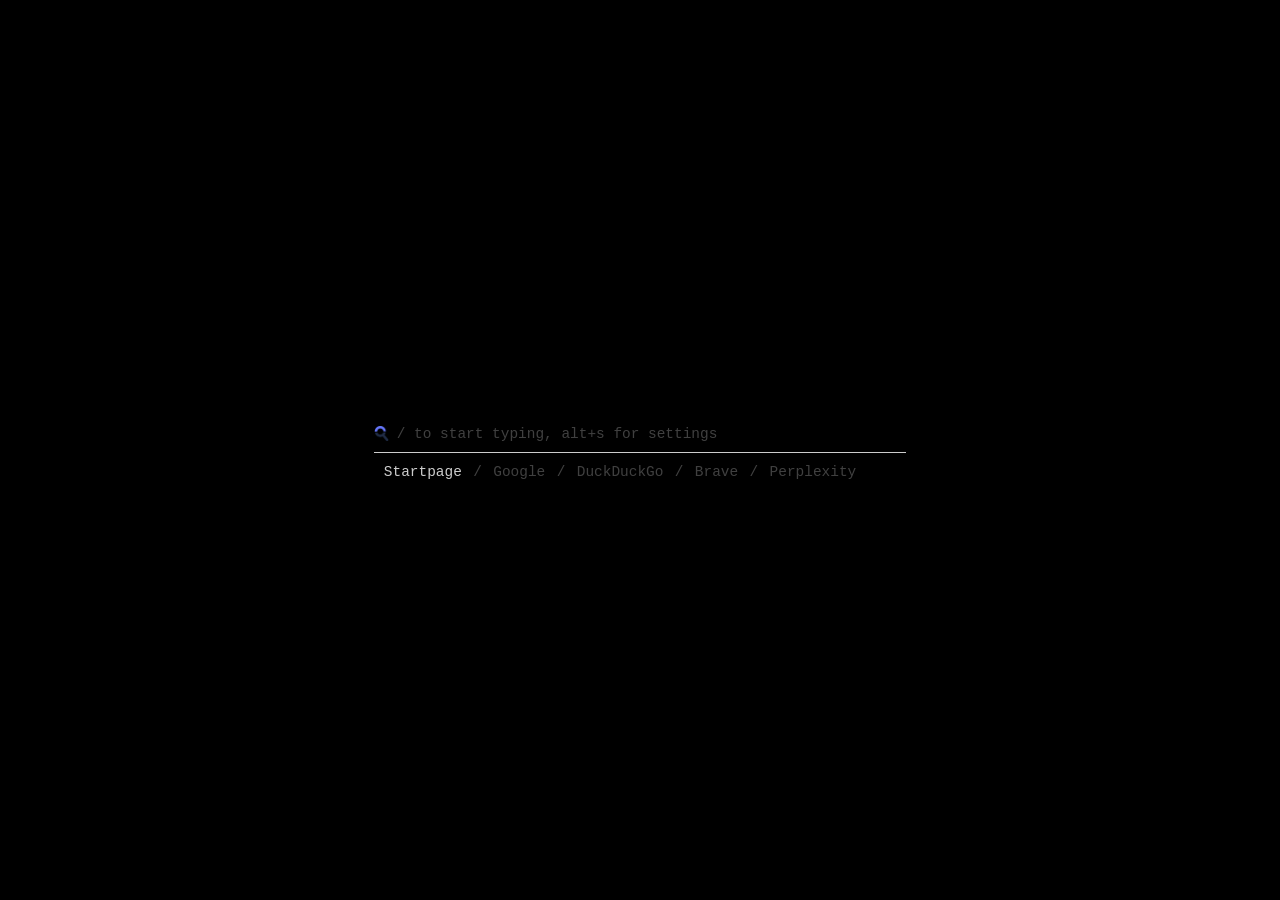
==== new_tab.html @ df636389 "Refactor to ponytail style: one module, flat tree, dead code removed Tree: assets/data/*.json -> roo" ====
<!doctype html>
<html lang="en">
  <head>
    <meta charset="UTF-8" />
    <meta name="viewport" content="width=device-width, initial-scale=1.0" />
    <title>Min Tab</title>
    <link rel="stylesheet" href="new_tab.css" />
  </head>

  <body>
    <section id="search-container">
      <!-- Search Input -->
      <div id="search-input-wrapper">
        <i id="searchIcon"></i>
        <input type="text" id="search-input" />
        <button
          id="search-btn"
          class="icon-btn"
          data-icon="search"
          aria-label="Search"
        ></button>
      </div>

      <!-- Search Engines -->
      <ul id="search-engines-list" tabindex="-1"></ul>

      <!-- suggestions -->
      <ul id="suggestions-list"></ul>
      <!-- Top websites -->
      <div id="top-website-list-container">
        <ul id="top-website-list" tabindex="-1"></ul>
        <button id="manage-top-websites-btn">
          <span>Manage</span>
          <span class="icon-btn" data-icon="pen"></span>
        </button>
      </div>
      <div id="add-top-site-input-container">
        <input
          type="url"
          id="add-top-site-input"
          placeholder="Add new favourite website link"
          data-action="addNewUrl"
        />
        <button
          data-icon="plus"
          id="new-top-site-btn"
          class="icon-btn"
        ></button>
      </div>
    </section>

    <!-- Settings -->
    <section id="settings-container">
      <!-- settings panel trigger -->
      <div id="settings-trigger">
        <button
          id="settings-btn"
          class="icon-btn"
          data-icon="settings"
          aria-label="settings"
          title="open settings"
        ></button>
      </div>

      <!-- settings list -->
      <div id="settings-panel" class="hidden">
        <h2>Settings</h2>
        <div id="settingsSeparator" class="title"></div>
        <ul id="settings-options"></ul>
        <div id="settingsSeparator"></div>
        <ul id="settings-search-engines"></ul>
      </div>
      <div id="toast" class="hidden"></div>
    </section>

    <script type="module" src="new_tab.js"></script>
  </body>
</html>
---- new_tab.css ----
:root {
  /* Colors */
  --background: hsl(0, 0%, 0%);
  --foreground: hsl(0, 0%, 80%);
  --foreground50: hsl(0, 0%, 25%);
  --foreground75: hsl(0, 0%, 5%);

  /* Typography */
  --font-family-base: "Courier New", Courier, monospace;
  --font-size-base: 0.95rem;
  --font-size-md: 1.15rem;
  --font-size-large: 1.5rem;

  /* Layout dimensions */
  --width-search: 35rem;

  /* Spacing system */
  --space-4xs: 0.15rem;
  --space-xxxs: 0.25rem;
  --space-xxs: 0.5rem;
  --space-xs: 1rem;
  --space-sm: 1.5rem;
  --space-md: 2rem;
  --space-lg: 2.5rem;
  --space-xl: 3rem;
  --space-2xl: 9rem;

  --space-gap: 0.5rem;
  --space-gap-md: 1rem;

  /* Transitions */
  --transition: 0.3s ease-in-out;
  --transition-fast: 0.15s ease-in-out;
}

* {
  box-sizing: border-box;
  color: var(--foreground);
  font-family: var(--font-family-base);
  font-size: var(--font-size-base);
  margin: 0;
  padding: 0;
}

html,
body {
  height: 100%;
  width: 100%;
  background-color: var(--background);
  display: flex;
  justify-content: center;
  align-items: center;
}

/* --------------------------------------- General elements */
.prevent-ui-interactivity {
  pointer-events: none;
}
.hidden {
  display: none !important;
}
button {
  background: transparent;
  border: none;
  cursor: pointer;
}

button:focus-visible {
  outline: 1px solid;
}

.icon-btn {
  border-radius: 100%;
  width: var(--space-md);
  height: var(--space-md);
  max-width: var(--space-md);
  max-height: var(--space-md);
  opacity: 0.5;
  aspect-ratio: 1;
}

.icon-btn:has(svg) {
  display: flex;
  justify-content: center;
  align-items: center;
}

.icon-btn:hover,
.icon-btn:focus {
  opacity: 1;
}

.icon-btn svg {
  width: var(--space-sm);
  height: var(--space-sm);
  fill: transparent;
  stroke: var(--foreground);
}

/* --------------------------------------- Search elements */
#search-container #search-input-wrapper,
#add-top-site-input-container {
  display: flex;
  position: relative;
  justify-content: end;
  align-items: center;
  padding-bottom: var(--space-xxxs);
  border-bottom: 1px solid var(--foreground50);
}

#search-input-wrapper.minimal {
  border-bottom: none !important;
}

#search-container {
  max-width: var(--width-search);
  width: 90%;
  position: relative;
}
#search-container > div:not(#top-website-list-container)::after,
#search-input-wrapper.minimal::before {
  content: "";
  position: absolute;
  height: 1px;
  background: var(--foreground);
  width: 0;
  transition: width var(--transition);
  bottom: 0px;
  left: 0;
}

#search-input-wrapper.minimal::before {
  width: 1px;
  height: calc(100% - var(--space-xxxs));
  background: var(--foreground50);
  transform: translateX(-1rem) scaleY(1);
  transition: transform 0.2s;
  top: 0;
  transform-origin: bottom;
}
#search-input-wrapper.minimal:focus-within::before {
  transform: translateX(-1rem) scaleY(0);
}

#search-input-wrapper.minimal::after {
  transition-delay: 0.2s !important;
}

#search-container > div:not(#top-website-list-container):focus-within::after {
  width: 100%;
}

#search-container > div:not(#top-website-list-container):focus-within {
  border-bottom: 1px solid transparent;
}

#search-btn {
  position: absolute;
  right: var(--space-xxxs);
  top: 45%;
  transform: translateY(-50%);
  pointer-events: none;
  opacity: 0;
}

#search-container > div:focus-within #search-btn {
  opacity: 0.5;
  pointer-events: unset;
}

#search-container > div:focus-within #search-btn:hover,
#search-container > div:focus-within #search-btn:focus {
  opacity: 1;
}

#search-container > div input {
  background: transparent;
  outline: none;
  border: none;
  padding: var(--space-xxs);
  padding-right: var(--space-xl);
  width: 100%;
}

#search-container > div input::placeholder {
  color: var(--foreground50);
}

#searchIcon {
  display: flex;
  align-items: center;
}
#searchIcon img {
  width: var(--space-xs);
  height: auto;
}

/* --------------------------------------- search engines elements */
#search-engines-list,
#top-website-list {
  display: flex;
  justify-content: start;
  align-items: center;
  list-style: none;
  gap: var(--space-xxxs);
  padding: var(--space-xxs);
  max-width: var(--width-search);
  overflow-x: auto;
  scrollbar-width: none;
  padding-left: var(--space-4xs);
  margin-bottom: calc(-1 * var(--space-xxs));
  flex: 1;
  min-width: 0;
}
#top-website-list {
  gap: 0;
}

#top-website-list li {
  flex-shrink: 0;
}

#search-engines-list::-webkit-scrollbar,
#top-website-list::-webkit-scrollbar {
  display: none;
}

#search-engines-list li button,
#top-website-list-container button,
#top-website-list a {
  text-decoration: none;
  padding-inline: var(--space-xxs);
  padding-block: var(--space-4xs);
  border-radius: 50px;
  font-size: var(--font-size-base);
  color: var(--foreground50);
}

#search-engines-list li button.active {
  color: var(--foreground);
}

#search-engines-list li {
  color: var(--foreground50);
}

#search-engines-list li button:focus,
#top-website-list-container button:focus span,
#top-website-list a:focus {
  color: var(--foreground);
}

#search-engines-list li.inactive {
  pointer-events: none;
}

/* --------------------------------------- Settings elements */
#settings-btn {
  transition: all var(--transition);
}

#settings-trigger {
  position: fixed;
  padding-bottom: var(--space-md);
  padding-right: var(--space-md);
  width: var(--space-2xl);
  height: var(--space-2xl);
  bottom: 0;
  right: 0;
  display: flex;
  align-items: end;
  justify-content: end;
}

#search-btn.disabled {
  display: none !important;
}

#settings-btn svg * {
  stroke: var(--foreground);
  fill: transparent;
}

#settings-btn svg {
  width: calc(var(--space-sm) - 0.16rem);
  height: calc(var(--space-sm) - 0.16rem);
}

#settings-panel {
  border-radius: var(--space-xxs);
  border: solid 1px var(--foreground50);
  position: fixed;
  bottom: var(--space-sm);
  right: var(--space-sm);
  background: var(--background);
  padding: var(--space-xs);
  z-index: 9;
}

#settings-panel h2 {
  font-size: var(--font-size-md);
  font-weight: 900;
}

#settings-btn.hidden,
#settings-btn.disabled {
  pointer-events: none;
  transform: translateY(100%);
  opacity: 0;
}

#settings-trigger:hover #settings-btn {
  transform: translateY(0);
  opacity: 1 !important;
  pointer-events: all !important;
  display: flex !important;
}

#settings-panel li {
  list-style: none;
}

#settings-panel input {
  display: none;
}

#settings-panel label {
  display: flex;
  align-items: center;
  justify-content: start;
  cursor: pointer;
  user-select: none;
  padding-block: var(--space-xxxs);
  gap: var(--space-xxxs);
}

#settings-panel label span {
  font-size: var(--font-size-base);
  width: 100%;
}

#settings-panel .check {
  display: flex;
  align-items: center;
  justify-content: center;
}

#settings-panel .check svg {
  stroke: var(--foreground);
  stroke-width: 1.5;
}

#settings-panel .check svg polyline,
#settings-panel .check svg path {
  fill: var(--background);
}

#settings-panel .check svg path {
  stroke-dasharray: 60;
  transition: stroke-dashoffset 0.3s linear;
  transition-delay: 0.2s;
}

#settings-panel .check svg polyline {
  stroke-dasharray: 22;
  stroke-dashoffset: 66;
  transition: stroke-dashoffset 0.2s linear;
}

#settings-panel input:checked + label .check svg path {
  stroke-dashoffset: 60;
  transition-delay: 0s;
}

#settings-panel input:checked + label .check svg polyline {
  stroke-dashoffset: 42;
  transition-delay: 0.2s;
}

#settingsSeparator {
  width: var(--space-lg);
  background: var(--foreground50);
  height: 1px;
  border-radius: 50px;
  display: inline-block;
  margin-block: var(--space-xxs);
}

#settingsSeparator.title {
  margin-bottom: var(--space-xs);
  margin-top: var(--space-xxs);
}

/* --------------------------------------- suggestions elements */
#suggestions-list {
  width: 100%;
  margin: 0;
  padding: 0;
  background-color: var(--background);
  list-style: none;
  height: max-content;
  display: inline-block;
  position: absolute;
  top: 0;
  left: 0;
  transform: translateY(var(--space-lg));
  z-index: 9;
}

#suggestions-list:has(".search-result-item") {
  padding-top: var(--space-lg);
}

#suggestions-list li {
  text-align: start;
}

#suggestions-list a {
  padding: var(--space-gap-md);
  text-decoration: none;
  width: 100%;
  display: flex;
  overflow: hidden;
  gap: var(--space-gap);
  justify-content: start;
  align-items: center;
  padding-left: var(--space-gap);
  transition: all var(--transition-fast);
  font-size: var(--font-size-base);
}

#suggestions-list a span {
  color: var(--foreground50);
}

#suggestions-list a span:last-of-type {
  opacity: 0;
  transform: translateX(-200%);
  transition: all var(--transition-fast);
  font-size: var(--font-size-large);
  margin-left: auto;
  line-height: 0.5;
  margin-top: -3px;
}

#suggestions-list a:hover,
#suggestions-list a:focus {
  outline: 0;
  background: var(--foreground75);
}

#suggestions-list a:hover span,
#suggestions-list a:focus span {
  color: var(--foreground);
}

#suggestions-list a:hover span:last-of-type,
#suggestions-list a:focus span:last-of-type {
  opacity: 1;
  transform: translateX(0);
}

#suggestions-list a svg {
  display: none;
  margin-left: auto;
  animation: spin 1s infinite linear;
  width: var(--space-xs);
  height: var(--space-xs);
}

@keyframes spin {
  from {
    transform: rotate(0deg);
  }

  to {
    transform: rotate(360deg);
  }
}

#suggestions-list a.loading svg {
  display: block;
}

#suggestions-list a.loading span:last-of-type {
  display: none;
}

/* Top sites*/
#top-website-list-container {
  display: flex;
  justify-content: space-between;
  gap: var(--space-xs);
  position: relative;
  margin-top: var(--space-xxs);
  background: var(--background);
  z-index: 1;
}
#top-website-list-container::before {
  content: "";
  position: absolute;
  inset: 0;
  width: var(--space-xs);
  height: 1px;
  background: var(--foreground50);
}
#top-website-list-container #manage-top-websites-btn {
  display: flex;
  gap: var(--space-4xs);
  align-items: center;
  color: var(--foreground);
  opacity: 0;
  margin-top: var(--space-xxs);
}
#top-website-list-container #manage-top-websites-btn:focus,
#top-website-list-container:hover #manage-top-websites-btn {
  opacity: 1;
}
#top-website-list-container #manage-top-websites-btn .icon-btn {
  width: var(--space-xs);
  height: var(--space-xs);
}
#top-website-list-container #manage-top-websites-btn span,
#top-website-list span {
  color: var(--foreground50);
}
#top-website-list-container #manage-top-websites-btn:hover span,
#top-website-list-container #manage-top-websites-btn:focus span {
  color: var(--foreground);
}
#top-website-list-container #manage-top-websites-btn:focus .icon-btn,
#top-website-list-container #manage-top-websites-btn:hover .icon-btn {
  opacity: 1;
}
#top-website-list a:focus {
  outline: 1px white solid;
}
#top-website-list a:hover span,
#top-website-list a:focus span {
  color: var(--foreground);
}
#top-website-list li.link {
  display: flex;
  gap: var(--space-xxs);
  align-items: center;
  overflow: hidden;
  transition: width 0.3s;
  padding: var(--space-xxxs);
}
#top-website-list li.link span {
  white-space: nowrap;
}
#top-website-list .actions-btns {
  margin: 0;
  display: flex;
  align-items: center;
  gap: var(--space-xxxs);
  transition: margin 0.3s;
  margin-right: -2.75rem;
}
#top-website-list .actions-btns button,
#top-website-list .actions-btns button svg {
  padding: 0;
  margin: 0;
  width: var(--space-xs);
  height: var(--space-xs);
}
#top-website-list-container.edit-mode #top-website-list .actions-btns {
  margin-right: 0;
}
#top-website-list-container + #add-top-site-input-container {
  pointer-events: none;
}
#top-website-list-container.edit-mode + #add-top-site-input-container {
  transform: translateY(110%);
  pointer-events: unset;
}

#add-top-site-input-container {
  position: absolute;
  left: 0;
  bottom: 0;
  width: 100%;
  transition: transform 0.3s;
}
#top-website-list-container.no-separator::before {
  display: none;
}

/*  ----------------------------------- toast  */
#toast {
  left: 50%;
  transform: translateX(-50%);
  border-radius: var(--space-xxs);
  border: solid 1px var(--foreground50);
  position: fixed;
  bottom: var(--space-sm);
  background: var(--background);
  padding: var(--space-xs);
  z-index: 9;
  max-width: var(--width-search);
}
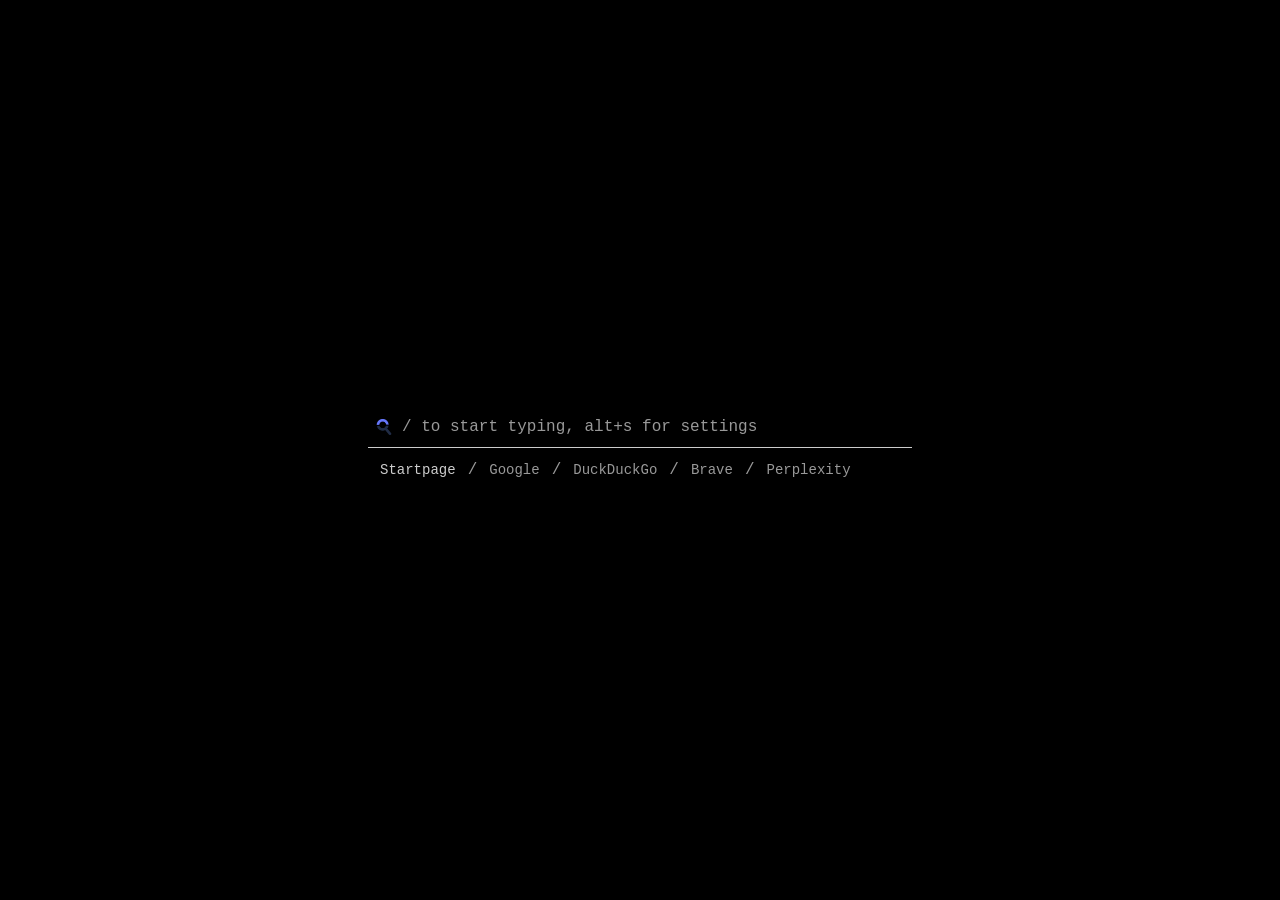
==== commit 8924e0f9: "Refine new tab UI: token scale, one hairline system, real keyboard access Layout is unchanged (searc" ====
--- a/new_tab.html
+++ b/new_tab.html
@@ -65,12 +65,12 @@
       <!-- settings list -->
       <div id="settings-panel" class="hidden">
         <h2>Settings</h2>
-        <div id="settingsSeparator" class="title"></div>
+        <div class="separator"></div>
         <ul id="settings-options"></ul>
-        <div id="settingsSeparator"></div>
+        <div class="separator"></div>
         <ul id="settings-search-engines"></ul>
       </div>
-      <div id="toast" class="hidden"></div>
+      <div id="toast" class="hidden" role="status" aria-live="polite"></div>
     </section>
 
     <script type="module" src="new_tab.js"></script>
--- a/new_tab.css
+++ b/new_tab.css
@@ -1,223 +1,258 @@
+/* ------------------------------------------------------------------ tokens */
 :root {
-  /* Colors */
+  /* The four palette variables are also written at runtime by theme.js
+     (dark default here, light / browser theme override them). */
   --background: hsl(0, 0%, 0%);
   --foreground: hsl(0, 0%, 80%);
-  --foreground50: hsl(0, 0%, 25%);
-  --foreground75: hsl(0, 0%, 5%);
-
-  /* Typography */
-  --font-family-base: "Courier New", Courier, monospace;
-  --font-size-base: 0.95rem;
-  --font-size-md: 1.15rem;
-  --font-size-large: 1.5rem;
-
-  /* Layout dimensions */
-  --width-search: 35rem;
-
-  /* Spacing system */
-  --space-4xs: 0.15rem;
-  --space-xxxs: 0.25rem;
-  --space-xxs: 0.5rem;
-  --space-xs: 1rem;
-  --space-sm: 1.5rem;
-  --space-md: 2rem;
-  --space-lg: 2.5rem;
-  --space-xl: 3rem;
-  --space-2xl: 9rem;
-
-  --space-gap: 0.5rem;
-  --space-gap-md: 1rem;
-
-  /* Transitions */
-  --transition: 0.3s ease-in-out;
-  --transition-fast: 0.15s ease-in-out;
-}
-
-* {
+  --foreground50: hsl(0, 0%, 60%); /* muted text and hairlines */
+  --foreground75: hsl(0, 0%, 12%); /* hover surface */
+
+  /* type */
+  --font-mono: ui-monospace, SFMono-Regular, "SF Mono", Menlo, Consolas,
+    "Liberation Mono", monospace;
+  --text-xs: 0.75rem;
+  --text-sm: 0.875rem;
+  --text-md: 1rem;
+  --text-lg: 1.15rem;
+  --leading: 1.5;
+
+  /* space */
+  --sp-1: 0.25rem;
+  --sp-2: 0.5rem;
+  --sp-3: 0.75rem;
+  --sp-4: 1rem;
+  --sp-5: 1.5rem;
+  --sp-6: 2rem;
+
+  /* geometry */
+  --width: 34rem;
+  --radius: 4px;
+  --icon: 1.5rem;
+  --row: 2.5rem;
+
+  /* motion */
+  --ease: cubic-bezier(0.2, 0.7, 0.3, 1);
+  --fast: 120ms;
+  --base: 240ms;
+}
+
+/* -------------------------------------------------------------------- base */
+*,
+*::before,
+*::after {
   box-sizing: border-box;
-  color: var(--foreground);
-  font-family: var(--font-family-base);
-  font-size: var(--font-size-base);
-  margin: 0;
-  padding: 0;
 }
 
 html,
 body {
   height: 100%;
   width: 100%;
-  background-color: var(--background);
-  display: flex;
+  margin: 0;
+}
+
+body {
+  display: flex;
+  align-items: center;
   justify-content: center;
-  align-items: center;
-}
-
-/* --------------------------------------- General elements */
+  background: var(--background);
+  color: var(--foreground);
+  font-family: var(--font-mono);
+  font-size: var(--text-md);
+  line-height: var(--leading);
+  -webkit-font-smoothing: antialiased;
+}
+
+button,
+input {
+  font: inherit;
+  color: inherit;
+  background: none;
+  border: 0;
+  margin: 0;
+}
+
+button {
+  cursor: pointer;
+}
+
+:focus-visible {
+  outline: 1px solid var(--foreground);
+  outline-offset: 2px;
+  border-radius: var(--radius);
+}
+
+/* State hooks used by new_tab.js */
+.hidden {
+  display: none !important;
+}
 .prevent-ui-interactivity {
   pointer-events: none;
 }
-.hidden {
-  display: none !important;
-}
-button {
-  background: transparent;
-  border: none;
-  cursor: pointer;
-}
-
-button:focus-visible {
-  outline: 1px solid;
-}
-
+
+/* ---------------------------------------------------------- icon buttons */
 .icon-btn {
-  border-radius: 100%;
-  width: var(--space-md);
-  height: var(--space-md);
-  max-width: var(--space-md);
-  max-height: var(--space-md);
+  display: flex;
+  align-items: center;
+  justify-content: center;
+  width: var(--icon);
+  height: var(--icon);
+  aspect-ratio: 1;
+  flex: none;
   opacity: 0.5;
-  aspect-ratio: 1;
-}
-
-.icon-btn:has(svg) {
-  display: flex;
-  justify-content: center;
-  align-items: center;
+  transition: opacity var(--fast) var(--ease);
 }
 
 .icon-btn:hover,
-.icon-btn:focus {
+.icon-btn:focus-visible,
+.icon-btn:focus-within {
   opacity: 1;
 }
 
 .icon-btn svg {
-  width: var(--space-sm);
-  height: var(--space-sm);
-  fill: transparent;
-  stroke: var(--foreground);
-}
-
-/* --------------------------------------- Search elements */
-#search-container #search-input-wrapper,
+  width: 1rem;
+  height: 1rem;
+  fill: none;
+  stroke: currentColor;
+  stroke-width: 1.5;
+}
+
+/* ------------------------------------------------------------- the column */
+#search-container {
+  position: relative;
+  width: min(92vw, var(--width));
+}
+
+/* Input rows: search and "add favourite". Shared hairline + focus accent. */
+#search-input-wrapper,
 #add-top-site-input-container {
-  display: flex;
   position: relative;
-  justify-content: end;
-  align-items: center;
-  padding-bottom: var(--space-xxxs);
+  display: flex;
+  align-items: center;
+  gap: var(--sp-2);
+  height: var(--row);
+  padding-inline: var(--sp-2);
   border-bottom: 1px solid var(--foreground50);
-}
-
+  transition: border-color var(--base) var(--ease);
+}
+
+/* the 1px accent that grows left to right while the row holds focus */
+#search-input-wrapper::after,
+#add-top-site-input-container::after {
+  content: "";
+  position: absolute;
+  inset-inline: 0;
+  bottom: -1px;
+  height: 1px;
+  background: var(--foreground);
+  transform: scaleX(0);
+  transform-origin: left;
+  transition: transform var(--base) var(--ease);
+}
+
+#search-input-wrapper:focus-within,
+#add-top-site-input-container:focus-within {
+  border-bottom-color: transparent;
+}
+
+#search-input-wrapper:focus-within::after,
+#add-top-site-input-container:focus-within::after {
+  transform: scaleX(1);
+}
+
+#search-input-wrapper input,
+#add-top-site-input-container input {
+  width: 100%;
+  min-width: 0;
+  height: 100%;
+  padding-block: 0;
+  outline: none;
+  color: var(--foreground);
+  caret-color: var(--foreground);
+}
+
+#search-input-wrapper input {
+  padding-inline-end: var(--sp-6);
+}
+
+#search-input-wrapper input::placeholder,
+#add-top-site-input-container input::placeholder {
+  color: var(--foreground50);
+}
+
+#searchIcon {
+  display: flex;
+  align-items: center;
+  flex: none;
+}
+
+#searchIcon img {
+  width: 1rem;
+  height: 1rem;
+  object-fit: contain;
+}
+
+/* "hide search input" setting: hairline off, a caret tick marks the row */
 #search-input-wrapper.minimal {
-  border-bottom: none !important;
-}
-
-#search-container {
-  max-width: var(--width-search);
-  width: 90%;
-  position: relative;
-}
-#search-container > div:not(#top-website-list-container)::after,
+  border-bottom-color: transparent;
+}
+
+#search-input-wrapper.minimal input {
+  padding-inline-start: var(--sp-3);
+}
+
 #search-input-wrapper.minimal::before {
   content: "";
   position: absolute;
-  height: 1px;
+  left: var(--sp-2);
+  bottom: 0;
+  width: 1px;
+  height: 1rem;
   background: var(--foreground);
-  width: 0;
-  transition: width var(--transition);
-  bottom: 0px;
-  left: 0;
-}
-
-#search-input-wrapper.minimal::before {
-  width: 1px;
-  height: calc(100% - var(--space-xxxs));
-  background: var(--foreground50);
-  transform: translateX(-1rem) scaleY(1);
-  transition: transform 0.2s;
-  top: 0;
   transform-origin: bottom;
-}
+  transition: transform var(--base) var(--ease);
+}
+
 #search-input-wrapper.minimal:focus-within::before {
-  transform: translateX(-1rem) scaleY(0);
-}
-
-#search-input-wrapper.minimal::after {
-  transition-delay: 0.2s !important;
-}
-
-#search-container > div:not(#top-website-list-container):focus-within::after {
-  width: 100%;
-}
-
-#search-container > div:not(#top-website-list-container):focus-within {
-  border-bottom: 1px solid transparent;
+  transform: scaleY(0);
 }
 
 #search-btn {
   position: absolute;
-  right: var(--space-xxxs);
-  top: 45%;
+  right: var(--sp-1);
+  top: 50%;
   transform: translateY(-50%);
+  opacity: 0;
   pointer-events: none;
-  opacity: 0;
-}
-
-#search-container > div:focus-within #search-btn {
+  transition: opacity var(--fast) var(--ease);
+}
+
+#search-input-wrapper:focus-within #search-btn {
   opacity: 0.5;
-  pointer-events: unset;
-}
-
-#search-container > div:focus-within #search-btn:hover,
-#search-container > div:focus-within #search-btn:focus {
+  pointer-events: auto;
+}
+
+#search-input-wrapper:focus-within #search-btn:hover,
+#search-input-wrapper:focus-within #search-btn:focus-visible {
   opacity: 1;
 }
 
-#search-container > div input {
-  background: transparent;
-  outline: none;
-  border: none;
-  padding: var(--space-xxs);
-  padding-right: var(--space-xl);
-  width: 100%;
-}
-
-#search-container > div input::placeholder {
-  color: var(--foreground50);
-}
-
-#searchIcon {
-  display: flex;
-  align-items: center;
-}
-#searchIcon img {
-  width: var(--space-xs);
-  height: auto;
-}
-
-/* --------------------------------------- search engines elements */
+#search-btn.disabled {
+  display: none !important;
+}
+
+/* ------------------------------------------------- engine list + favourites */
 #search-engines-list,
 #top-website-list {
   display: flex;
-  justify-content: start;
-  align-items: center;
+  align-items: center;
+  gap: var(--sp-1);
+  flex: 1;
+  min-width: 0;
+  margin: 0;
+  padding: var(--sp-2) var(--sp-1);
   list-style: none;
-  gap: var(--space-xxxs);
-  padding: var(--space-xxs);
-  max-width: var(--width-search);
   overflow-x: auto;
   scrollbar-width: none;
-  padding-left: var(--space-4xs);
-  margin-bottom: calc(-1 * var(--space-xxs));
-  flex: 1;
-  min-width: 0;
-}
-#top-website-list {
-  gap: 0;
-}
-
-#top-website-list li {
-  flex-shrink: 0;
 }
 
 #search-engines-list::-webkit-scrollbar,
@@ -225,129 +260,336 @@
   display: none;
 }
 
+#search-engines-list li,
+#top-website-list li {
+  flex: none;
+}
+
+#search-engines-list li {
+  color: var(--foreground50);
+}
+
+/* engine chips and favourite links share one text treatment */
 #search-engines-list li button,
-#top-website-list-container button,
-#top-website-list a {
+#top-website-list a,
+#top-website-list-container button {
+  padding: var(--sp-1) var(--sp-2);
+  border-radius: var(--radius);
+  font-size: var(--text-sm);
+  color: var(--foreground50);
   text-decoration: none;
-  padding-inline: var(--space-xxs);
-  padding-block: var(--space-4xs);
-  border-radius: 50px;
-  font-size: var(--font-size-base);
-  color: var(--foreground50);
+  white-space: nowrap;
+  transition: color var(--fast) var(--ease), background-color var(--fast) var(--ease);
+}
+
+#search-engines-list li button:hover,
+#search-engines-list li button:focus-visible,
+#top-website-list a:hover,
+#top-website-list a:focus-visible,
+#top-website-list-container button:hover,
+#top-website-list-container button:focus-visible {
+  color: var(--foreground);
+  background: var(--foreground75);
 }
 
 #search-engines-list li button.active {
   color: var(--foreground);
 }
 
-#search-engines-list li {
+/* the "/" between engines and between favourites */
+#search-engines-list li.inactive {
   color: var(--foreground50);
-}
-
-#search-engines-list li button:focus,
-#top-website-list-container button:focus span,
-#top-website-list a:focus {
+  pointer-events: none;
+}
+
+#top-website-list {
+  gap: 0;
+}
+
+#top-website-list li.link {
+  display: flex;
+  align-items: center;
+  gap: var(--sp-1);
+  padding-inline: var(--sp-1);
+}
+
+#top-website-list .actions-btns {
+  display: flex;
+  align-items: center;
+  gap: var(--sp-1);
+  opacity: 0;
+  pointer-events: none;
+  transition: opacity var(--fast) var(--ease);
+}
+
+#top-website-list .actions-btns button,
+#top-website-list .actions-btns button svg {
+  width: 1rem;
+  height: 1rem;
+}
+
+#top-website-list-container.edit-mode .actions-btns,
+#top-website-list li.link:focus-within .actions-btns {
+  opacity: 1;
+  pointer-events: auto;
+}
+
+#top-website-list-container {
+  position: relative;
+  display: flex;
+  align-items: center;
+  justify-content: space-between;
+  gap: var(--sp-2);
+  background: var(--background);
+  border-top: 1px solid var(--foreground50);
+  z-index: 1;
+}
+
+#top-website-list-container.no-separator {
+  border-top-color: transparent;
+}
+
+#manage-top-websites-btn {
+  display: flex;
+  align-items: center;
+  gap: var(--sp-1);
+  flex: none;
+  opacity: 0.35;
+  transition: opacity var(--fast) var(--ease);
+}
+
+#manage-top-websites-btn:hover,
+#manage-top-websites-btn:focus-visible,
+#top-website-list-container:hover #manage-top-websites-btn,
+#top-website-list-container:focus-within #manage-top-websites-btn {
+  opacity: 1;
+}
+
+#manage-top-websites-btn span {
+  font-size: var(--text-sm);
+}
+
+#manage-top-websites-btn .icon-btn {
+  width: 1rem;
+  height: 1rem;
+}
+
+/* hidden until edit-mode; pointer-events off so it never eats a click */
+#add-top-site-input-container {
+  position: absolute;
+  inset-inline: 0;
+  bottom: 0;
+  visibility: hidden;
+  opacity: 0;
+  pointer-events: none;
+  transform: translateY(100%);
+  transition: transform var(--base) var(--ease), opacity var(--fast) linear;
+}
+
+#top-website-list-container.edit-mode + #add-top-site-input-container {
+  visibility: visible;
+  opacity: 1;
+  pointer-events: auto;
+  transform: translateY(115%);
+}
+
+/* ------------------------------------------------------------ suggestions */
+#suggestions-list {
+  position: absolute;
+  inset-inline: 0;
+  top: var(--row);
+  margin: 0;
+  padding: var(--sp-2) 0 0;
+  list-style: none;
+  background: var(--background);
+  z-index: 2;
+}
+
+/* while suggestions are open they take the engine row's place */
+#search-container:has(#suggestions-list:not(:empty)) #search-engines-list {
+  visibility: hidden;
+}
+
+#suggestions-list li {
+  text-align: start;
+}
+
+#suggestions-list li + li {
+  border-top: 1px solid var(--foreground75);
+}
+
+#suggestions-list a {
+  display: flex;
+  align-items: center;
+  gap: var(--sp-2);
+  padding: var(--sp-2);
+  border-radius: var(--radius);
+  font-size: var(--text-sm);
+  text-decoration: none;
+  transition: background-color var(--fast) var(--ease);
+}
+
+#suggestions-list a img {
+  flex: none;
+}
+
+#suggestions-list a span {
+  color: var(--foreground50);
+  overflow: hidden;
+  text-overflow: ellipsis;
+  white-space: nowrap;
+}
+
+#suggestions-list a span:last-of-type {
+  margin-inline-start: auto;
+  opacity: 0;
+  transform: translateX(-0.5rem);
   color: var(--foreground);
-}
-
-#search-engines-list li.inactive {
-  pointer-events: none;
-}
-
-/* --------------------------------------- Settings elements */
-#settings-btn {
-  transition: all var(--transition);
-}
-
+  transition: opacity var(--fast) var(--ease), transform var(--fast) var(--ease);
+}
+
+#suggestions-list a:hover,
+#suggestions-list a:focus-visible {
+  background: var(--foreground75);
+}
+
+#suggestions-list a:hover span,
+#suggestions-list a:focus-visible span {
+  color: var(--foreground);
+}
+
+#suggestions-list a:hover span:last-of-type,
+#suggestions-list a:focus-visible span:last-of-type {
+  opacity: 1;
+  transform: none;
+}
+
+#suggestions-list a svg {
+  display: none;
+  flex: none;
+  width: 1rem;
+  height: 1rem;
+  margin-inline-start: auto;
+  animation: spin 1s linear infinite;
+}
+
+#suggestions-list a.loading svg {
+  display: block;
+}
+
+#suggestions-list a.loading span:last-of-type {
+  display: none;
+}
+
+@keyframes spin {
+  to {
+    transform: rotate(360deg);
+  }
+}
+
+/* --------------------------------------------------------------- settings */
 #settings-trigger {
   position: fixed;
-  padding-bottom: var(--space-md);
-  padding-right: var(--space-md);
-  width: var(--space-2xl);
-  height: var(--space-2xl);
+  right: 0;
   bottom: 0;
-  right: 0;
+  width: 9rem;
+  height: 9rem;
   display: flex;
   align-items: end;
   justify-content: end;
-}
-
-#search-btn.disabled {
-  display: none !important;
-}
-
-#settings-btn svg * {
-  stroke: var(--foreground);
-  fill: transparent;
-}
-
-#settings-btn svg {
-  width: calc(var(--space-sm) - 0.16rem);
-  height: calc(var(--space-sm) - 0.16rem);
+  padding: var(--sp-4);
+}
+
+#settings-btn {
+  opacity: 0;
+  transform: translateY(50%);
+  transition: opacity var(--base) var(--ease), transform var(--base) var(--ease);
+}
+
+#settings-trigger:hover #settings-btn,
+#settings-trigger:focus-within #settings-btn {
+  opacity: 1;
+  transform: none;
 }
 
 #settings-panel {
-  border-radius: var(--space-xxs);
-  border: solid 1px var(--foreground50);
   position: fixed;
-  bottom: var(--space-sm);
-  right: var(--space-sm);
+  right: var(--sp-4);
+  bottom: var(--sp-4);
+  max-height: calc(100vh - var(--sp-6));
+  overflow-y: auto;
+  padding: var(--sp-4);
+  border: 1px solid var(--foreground50);
+  border-radius: var(--radius);
   background: var(--background);
-  padding: var(--space-xs);
   z-index: 9;
 }
 
 #settings-panel h2 {
-  font-size: var(--font-size-md);
-  font-weight: 900;
-}
-
-#settings-btn.hidden,
-#settings-btn.disabled {
+  font-size: var(--text-lg);
+  font-weight: 700;
+  letter-spacing: -0.01em;
+}
+
+#settings-panel ul {
+  margin: 0;
+  padding: 0;
+  list-style: none;
+}
+
+#settings-panel li {
+  position: relative;
+}
+
+/* real checkbox, visually hidden but still focusable */
+#settings-panel input {
+  position: absolute;
+  width: 1px;
+  height: 1px;
+  opacity: 0;
   pointer-events: none;
-  transform: translateY(100%);
-  opacity: 0;
-}
-
-#settings-trigger:hover #settings-btn {
-  transform: translateY(0);
-  opacity: 1 !important;
-  pointer-events: all !important;
-  display: flex !important;
-}
-
-#settings-panel li {
-  list-style: none;
-}
-
-#settings-panel input {
-  display: none;
 }
 
 #settings-panel label {
   display: flex;
   align-items: center;
-  justify-content: start;
+  gap: var(--sp-2);
+  padding: var(--sp-1) var(--sp-2);
+  border-radius: var(--radius);
+  font-size: var(--text-sm);
   cursor: pointer;
   user-select: none;
-  padding-block: var(--space-xxxs);
-  gap: var(--space-xxxs);
+  transition: background-color var(--fast) var(--ease);
+}
+
+#settings-panel label:hover {
+  background: var(--foreground75);
+}
+
+#settings-panel input:focus-visible + label {
+  outline: 1px solid var(--foreground);
+  outline-offset: 1px;
 }
 
 #settings-panel label span {
-  font-size: var(--font-size-base);
   width: 100%;
 }
 
 #settings-panel .check {
   display: flex;
+  flex: none;
   align-items: center;
   justify-content: center;
+  width: 1rem;
+  height: 1rem;
 }
 
 #settings-panel .check svg {
+  width: 1rem;
+  height: 1rem;
   stroke: var(--foreground);
   stroke-width: 1.5;
+  fill: none;
 }
 
 #settings-panel .check svg polyline,
@@ -357,7 +599,7 @@
 
 #settings-panel .check svg path {
   stroke-dasharray: 60;
-  transition: stroke-dashoffset 0.3s linear;
+  transition: stroke-dashoffset var(--base) linear;
   transition-delay: 0.2s;
 }
 
@@ -377,226 +619,69 @@
   transition-delay: 0.2s;
 }
 
-#settingsSeparator {
-  width: var(--space-lg);
+.separator {
+  display: block;
+  width: 1.5rem;
+  height: 1px;
+  margin-block: var(--sp-3);
   background: var(--foreground50);
-  height: 1px;
-  border-radius: 50px;
-  display: inline-block;
-  margin-block: var(--space-xxs);
-}
-
-#settingsSeparator.title {
-  margin-bottom: var(--space-xs);
-  margin-top: var(--space-xxs);
-}
-
-/* --------------------------------------- suggestions elements */
-#suggestions-list {
-  width: 100%;
-  margin: 0;
-  padding: 0;
-  background-color: var(--background);
-  list-style: none;
-  height: max-content;
-  display: inline-block;
-  position: absolute;
-  top: 0;
-  left: 0;
-  transform: translateY(var(--space-lg));
+}
+
+/* ------------------------------------------------------------------ toast */
+#toast {
+  position: fixed;
+  left: 50%;
+  bottom: var(--sp-5);
+  transform: translateX(-50%);
+  max-width: min(92vw, var(--width));
+  padding: var(--sp-2) var(--sp-3);
+  border: 1px solid var(--foreground50);
+  border-radius: var(--radius);
+  background: var(--background);
+  font-size: var(--text-sm);
   z-index: 9;
 }
 
-#suggestions-list:has(".search-result-item") {
-  padding-top: var(--space-lg);
-}
-
-#suggestions-list li {
-  text-align: start;
-}
-
-#suggestions-list a {
-  padding: var(--space-gap-md);
-  text-decoration: none;
-  width: 100%;
-  display: flex;
-  overflow: hidden;
-  gap: var(--space-gap);
-  justify-content: start;
-  align-items: center;
-  padding-left: var(--space-gap);
-  transition: all var(--transition-fast);
-  font-size: var(--font-size-base);
-}
-
-#suggestions-list a span {
-  color: var(--foreground50);
-}
-
-#suggestions-list a span:last-of-type {
-  opacity: 0;
-  transform: translateX(-200%);
-  transition: all var(--transition-fast);
-  font-size: var(--font-size-large);
-  margin-left: auto;
-  line-height: 0.5;
-  margin-top: -3px;
-}
-
-#suggestions-list a:hover,
-#suggestions-list a:focus {
-  outline: 0;
-  background: var(--foreground75);
-}
-
-#suggestions-list a:hover span,
-#suggestions-list a:focus span {
-  color: var(--foreground);
-}
-
-#suggestions-list a:hover span:last-of-type,
-#suggestions-list a:focus span:last-of-type {
-  opacity: 1;
-  transform: translateX(0);
-}
-
-#suggestions-list a svg {
-  display: none;
-  margin-left: auto;
-  animation: spin 1s infinite linear;
-  width: var(--space-xs);
-  height: var(--space-xs);
-}
-
-@keyframes spin {
-  from {
-    transform: rotate(0deg);
-  }
-
-  to {
-    transform: rotate(360deg);
-  }
-}
-
-#suggestions-list a.loading svg {
-  display: block;
-}
-
-#suggestions-list a.loading span:last-of-type {
-  display: none;
-}
-
-/* Top sites*/
-#top-website-list-container {
-  display: flex;
-  justify-content: space-between;
-  gap: var(--space-xs);
-  position: relative;
-  margin-top: var(--space-xxs);
-  background: var(--background);
-  z-index: 1;
-}
-#top-website-list-container::before {
-  content: "";
-  position: absolute;
-  inset: 0;
-  width: var(--space-xs);
-  height: 1px;
-  background: var(--foreground50);
-}
-#top-website-list-container #manage-top-websites-btn {
-  display: flex;
-  gap: var(--space-4xs);
-  align-items: center;
-  color: var(--foreground);
-  opacity: 0;
-  margin-top: var(--space-xxs);
-}
-#top-website-list-container #manage-top-websites-btn:focus,
-#top-website-list-container:hover #manage-top-websites-btn {
-  opacity: 1;
-}
-#top-website-list-container #manage-top-websites-btn .icon-btn {
-  width: var(--space-xs);
-  height: var(--space-xs);
-}
-#top-website-list-container #manage-top-websites-btn span,
-#top-website-list span {
-  color: var(--foreground50);
-}
-#top-website-list-container #manage-top-websites-btn:hover span,
-#top-website-list-container #manage-top-websites-btn:focus span {
-  color: var(--foreground);
-}
-#top-website-list-container #manage-top-websites-btn:focus .icon-btn,
-#top-website-list-container #manage-top-websites-btn:hover .icon-btn {
-  opacity: 1;
-}
-#top-website-list a:focus {
-  outline: 1px white solid;
-}
-#top-website-list a:hover span,
-#top-website-list a:focus span {
-  color: var(--foreground);
-}
-#top-website-list li.link {
-  display: flex;
-  gap: var(--space-xxs);
-  align-items: center;
-  overflow: hidden;
-  transition: width 0.3s;
-  padding: var(--space-xxxs);
-}
-#top-website-list li.link span {
-  white-space: nowrap;
-}
-#top-website-list .actions-btns {
-  margin: 0;
-  display: flex;
-  align-items: center;
-  gap: var(--space-xxxs);
-  transition: margin 0.3s;
-  margin-right: -2.75rem;
-}
-#top-website-list .actions-btns button,
-#top-website-list .actions-btns button svg {
-  padding: 0;
-  margin: 0;
-  width: var(--space-xs);
-  height: var(--space-xs);
-}
-#top-website-list-container.edit-mode #top-website-list .actions-btns {
-  margin-right: 0;
-}
-#top-website-list-container + #add-top-site-input-container {
-  pointer-events: none;
-}
-#top-website-list-container.edit-mode + #add-top-site-input-container {
-  transform: translateY(110%);
-  pointer-events: unset;
-}
-
-#add-top-site-input-container {
-  position: absolute;
-  left: 0;
-  bottom: 0;
-  width: 100%;
-  transition: transform 0.3s;
-}
-#top-website-list-container.no-separator::before {
-  display: none;
-}
-
-/*  ----------------------------------- toast  */
-#toast {
-  left: 50%;
-  transform: translateX(-50%);
-  border-radius: var(--space-xxs);
-  border: solid 1px var(--foreground50);
-  position: fixed;
-  bottom: var(--space-sm);
-  background: var(--background);
-  padding: var(--space-xs);
-  z-index: 9;
-  max-width: var(--width-search);
-}
+/* ------------------------------------------------------------- narrow view */
+@media (max-width: 32rem) {
+  /* the engine row right below already shows which engine is active */
+  #searchIcon {
+    display: none;
+  }
+
+  #search-input-wrapper input,
+  #add-top-site-input-container input {
+    font-size: var(--text-sm);
+  }
+
+  #search-engines-list,
+  #top-website-list {
+    mask-image: linear-gradient(to right, #000 calc(100% - 1.5rem), transparent);
+  }
+
+  #settings-panel {
+    right: var(--sp-3);
+    left: var(--sp-3);
+    bottom: var(--sp-3);
+  }
+
+  #settings-trigger {
+    width: 6rem;
+    height: 6rem;
+    padding: var(--sp-3);
+  }
+
+  #suggestions-list a {
+    padding-inline: var(--sp-1);
+  }
+}
+
+@media (prefers-reduced-motion: reduce) {
+  *,
+  *::before,
+  *::after {
+    transition-duration: 1ms !important;
+    animation-duration: 1ms !important;
+    animation-iteration-count: 1 !important;
+  }
+}
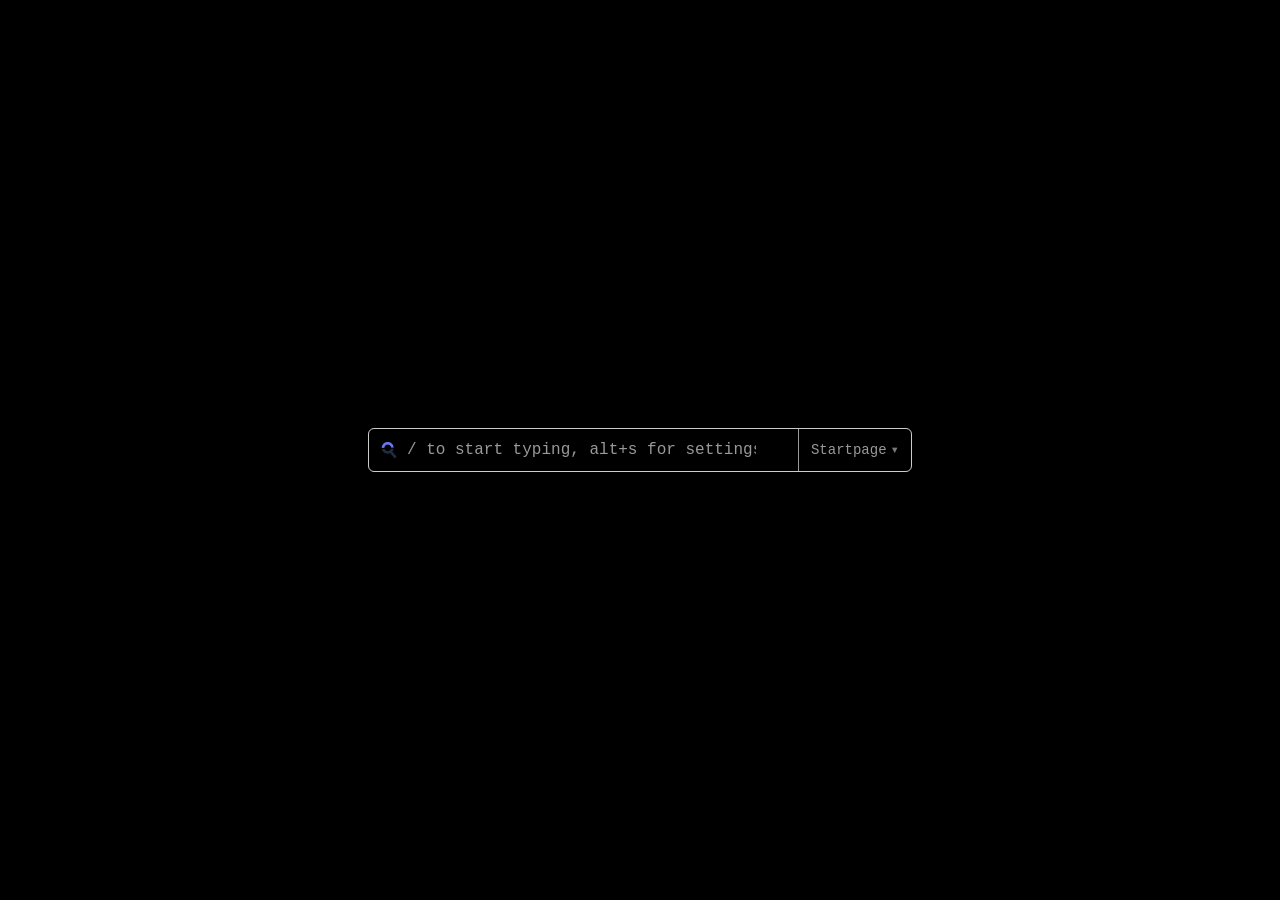
==== commit 8eab72dc: "Rebuild the new tab UI as a command bar The stacked rows (input + engine row + favourites row) are g" ====
--- a/new_tab.html
+++ b/new_tab.html
@@ -8,68 +8,74 @@
   </head>
 
   <body>
-    <section id="search-container">
-      <!-- Search Input -->
-      <div id="search-input-wrapper">
-        <i id="searchIcon"></i>
-        <input type="text" id="search-input" />
+    <main id="app">
+      <!-- command bar: engine logo, input, search, engine picker -->
+      <div id="bar">
+        <i id="searchIcon" aria-hidden="true"></i>
+        <input
+          type="text"
+          id="search-input"
+          autocomplete="off"
+          spellcheck="false"
+          aria-label="Search or enter an address"
+        />
         <button
           id="search-btn"
           class="icon-btn"
           data-icon="search"
           aria-label="Search"
         ></button>
+        <button id="engine-btn" aria-haspopup="listbox" aria-expanded="false">
+          <span id="engine-label"></span>
+          <span class="caret" aria-hidden="true">&#9662;</span>
+        </button>
+        <ul id="engine-menu" role="listbox" aria-label="Search engine" hidden></ul>
       </div>
-
-      <!-- Search Engines -->
-      <ul id="search-engines-list" tabindex="-1"></ul>
 
       <!-- suggestions -->
       <ul id="suggestions-list"></ul>
-      <!-- Top websites -->
-      <div id="top-website-list-container">
-        <ul id="top-website-list" tabindex="-1"></ul>
-        <button id="manage-top-websites-btn">
-          <span>Manage</span>
-          <span class="icon-btn" data-icon="pen"></span>
-        </button>
-      </div>
-      <div id="add-top-site-input-container">
-        <input
-          type="url"
-          id="add-top-site-input"
-          placeholder="Add new favourite website link"
-          data-action="addNewUrl"
-        />
-        <button
-          data-icon="plus"
-          id="new-top-site-btn"
-          class="icon-btn"
-        ></button>
-      </div>
-    </section>
 
-    <!-- Settings -->
+      <!-- favourite websites -->
+      <section id="favorites-section">
+        <ul id="favorites"></ul>
+        <div id="add-top-site-input-container">
+          <input
+            type="url"
+            id="add-top-site-input"
+            placeholder="Add new favourite website link"
+            data-action="addNewUrl"
+            aria-label="Favourite website address"
+          />
+          <button
+            id="new-top-site-btn"
+            class="icon-btn"
+            data-icon="plus"
+            aria-label="Save favourite"
+          ></button>
+        </div>
+      </section>
+    </main>
+
+    <!-- settings -->
     <section id="settings-container">
-      <!-- settings panel trigger -->
       <div id="settings-trigger">
         <button
           id="settings-btn"
           class="icon-btn"
           data-icon="settings"
-          aria-label="settings"
-          title="open settings"
+          aria-label="Settings"
+          title="Settings (alt+s)"
         ></button>
       </div>
 
-      <!-- settings list -->
-      <div id="settings-panel" class="hidden">
+      <aside id="settings-panel" class="hidden" aria-label="Settings">
         <h2>Settings</h2>
         <div class="separator"></div>
         <ul id="settings-options"></ul>
         <div class="separator"></div>
         <ul id="settings-search-engines"></ul>
-      </div>
+      </aside>
+
       <div id="toast" class="hidden" role="status" aria-live="polite"></div>
     </section>
 
--- a/new_tab.css
+++ b/new_tab.css
@@ -1,10 +1,9 @@
 /* ------------------------------------------------------------------ tokens */
 :root {
-  /* The four palette variables are also written at runtime by theme.js
-     (dark default here, light / browser theme override them). */
+  /* the four palette variables are written at runtime by theme.js */
   --background: hsl(0, 0%, 0%);
   --foreground: hsl(0, 0%, 80%);
-  --foreground50: hsl(0, 0%, 60%); /* muted text and hairlines */
+  --foreground50: hsl(0, 0%, 60%); /* muted text, borders */
   --foreground75: hsl(0, 0%, 12%); /* hover surface */
 
   /* type */
@@ -27,8 +26,9 @@
   /* geometry */
   --width: 34rem;
   --radius: 4px;
-  --icon: 1.5rem;
-  --row: 2.5rem;
+  --bar: 2.75rem;
+  --tile: 2rem;
+  --panel-width: 21rem;
 
   /* motion */
   --ease: cubic-bezier(0.2, 0.7, 0.3, 1);
@@ -75,13 +75,19 @@
   cursor: pointer;
 }
 
+ul {
+  margin: 0;
+  padding: 0;
+  list-style: none;
+}
+
 :focus-visible {
   outline: 1px solid var(--foreground);
   outline-offset: 2px;
   border-radius: var(--radius);
 }
 
-/* State hooks used by new_tab.js */
+/* state hooks written by new_tab.js */
 .hidden {
   display: none !important;
 }
@@ -94,17 +100,15 @@
   display: flex;
   align-items: center;
   justify-content: center;
-  width: var(--icon);
-  height: var(--icon);
-  aspect-ratio: 1;
+  width: 1.5rem;
+  height: 1.5rem;
   flex: none;
   opacity: 0.5;
   transition: opacity var(--fast) var(--ease);
 }
 
 .icon-btn:hover,
-.icon-btn:focus-visible,
-.icon-btn:focus-within {
+.icon-btn:focus-visible {
   opacity: 1;
 }
 
@@ -116,67 +120,35 @@
   stroke-width: 1.5;
 }
 
-/* ------------------------------------------------------------- the column */
-#search-container {
+/* --------------------------------------------------------------- the page */
+#app {
   position: relative;
+  display: flex;
+  flex-direction: column;
+  gap: var(--sp-3);
   width: min(92vw, var(--width));
 }
 
-/* Input rows: search and "add favourite". Shared hairline + focus accent. */
-#search-input-wrapper,
-#add-top-site-input-container {
+/* ------------------------------------------------------------ command bar */
+#bar {
   position: relative;
   display: flex;
   align-items: center;
   gap: var(--sp-2);
-  height: var(--row);
-  padding-inline: var(--sp-2);
-  border-bottom: 1px solid var(--foreground50);
-  transition: border-color var(--base) var(--ease);
-}
-
-/* the 1px accent that grows left to right while the row holds focus */
-#search-input-wrapper::after,
-#add-top-site-input-container::after {
-  content: "";
-  position: absolute;
-  inset-inline: 0;
-  bottom: -1px;
-  height: 1px;
-  background: var(--foreground);
-  transform: scaleX(0);
-  transform-origin: left;
-  transition: transform var(--base) var(--ease);
-}
-
-#search-input-wrapper:focus-within,
-#add-top-site-input-container:focus-within {
-  border-bottom-color: transparent;
-}
-
-#search-input-wrapper:focus-within::after,
-#add-top-site-input-container:focus-within::after {
-  transform: scaleX(1);
-}
-
-#search-input-wrapper input,
-#add-top-site-input-container input {
-  width: 100%;
-  min-width: 0;
-  height: 100%;
-  padding-block: 0;
-  outline: none;
-  color: var(--foreground);
-  caret-color: var(--foreground);
-}
-
-#search-input-wrapper input {
-  padding-inline-end: var(--sp-6);
-}
-
-#search-input-wrapper input::placeholder,
-#add-top-site-input-container input::placeholder {
-  color: var(--foreground50);
+  height: var(--bar);
+  padding-inline: var(--sp-3);
+  border: 1px solid var(--foreground50);
+  border-radius: 6px;
+  transition: border-color var(--fast) var(--ease);
+}
+
+#bar:focus-within {
+  border-color: var(--foreground);
+}
+
+/* "Hide search input" setting: the box loses its outline */
+#bar.minimal {
+  border-color: transparent;
 }
 
 #searchIcon {
@@ -191,48 +163,32 @@
   object-fit: contain;
 }
 
-/* "hide search input" setting: hairline off, a caret tick marks the row */
-#search-input-wrapper.minimal {
-  border-bottom-color: transparent;
-}
-
-#search-input-wrapper.minimal input {
-  padding-inline-start: var(--sp-3);
-}
-
-#search-input-wrapper.minimal::before {
-  content: "";
-  position: absolute;
-  left: var(--sp-2);
-  bottom: 0;
-  width: 1px;
-  height: 1rem;
-  background: var(--foreground);
-  transform-origin: bottom;
-  transition: transform var(--base) var(--ease);
-}
-
-#search-input-wrapper.minimal:focus-within::before {
-  transform: scaleY(0);
+#search-input {
+  flex: 1;
+  min-width: 0;
+  height: 100%;
+  outline: none;
+  color: var(--foreground);
+  caret-color: var(--foreground);
+}
+
+#search-input::placeholder {
+  color: var(--foreground50);
 }
 
 #search-btn {
-  position: absolute;
-  right: var(--sp-1);
-  top: 50%;
-  transform: translateY(-50%);
   opacity: 0;
   pointer-events: none;
   transition: opacity var(--fast) var(--ease);
 }
 
-#search-input-wrapper:focus-within #search-btn {
+#bar:focus-within #search-btn {
   opacity: 0.5;
   pointer-events: auto;
 }
 
-#search-input-wrapper:focus-within #search-btn:hover,
-#search-input-wrapper:focus-within #search-btn:focus-visible {
+#bar:focus-within #search-btn:hover,
+#bar:focus-within #search-btn:focus-visible {
   opacity: 1;
 }
 
@@ -240,182 +196,81 @@
   display: none !important;
 }
 
-/* ------------------------------------------------- engine list + favourites */
-#search-engines-list,
-#top-website-list {
+/* engine picker, inside the bar */
+#engine-btn {
   display: flex;
   align-items: center;
   gap: var(--sp-1);
-  flex: 1;
-  min-width: 0;
-  margin: 0;
-  padding: var(--sp-2) var(--sp-1);
-  list-style: none;
-  overflow-x: auto;
-  scrollbar-width: none;
-}
-
-#search-engines-list::-webkit-scrollbar,
-#top-website-list::-webkit-scrollbar {
-  display: none;
-}
-
-#search-engines-list li,
-#top-website-list li {
   flex: none;
-}
-
-#search-engines-list li {
-  color: var(--foreground50);
-}
-
-/* engine chips and favourite links share one text treatment */
-#search-engines-list li button,
-#top-website-list a,
-#top-website-list-container button {
-  padding: var(--sp-1) var(--sp-2);
-  border-radius: var(--radius);
+  height: 100%;
+  padding-inline: var(--sp-3);
+  margin-inline-end: calc(var(--sp-3) * -1);
+  border-inline-start: 1px solid var(--foreground50);
+  border-start-end-radius: 6px;
+  border-end-end-radius: 6px;
   font-size: var(--text-sm);
   color: var(--foreground50);
-  text-decoration: none;
-  white-space: nowrap;
   transition: color var(--fast) var(--ease), background-color var(--fast) var(--ease);
 }
 
-#search-engines-list li button:hover,
-#search-engines-list li button:focus-visible,
-#top-website-list a:hover,
-#top-website-list a:focus-visible,
-#top-website-list-container button:hover,
-#top-website-list-container button:focus-visible {
+#engine-btn:hover,
+#engine-btn:focus-visible,
+#engine-btn[aria-expanded="true"] {
   color: var(--foreground);
   background: var(--foreground75);
 }
 
-#search-engines-list li button.active {
-  color: var(--foreground);
-}
-
-/* the "/" between engines and between favourites */
-#search-engines-list li.inactive {
+#engine-btn .caret {
+  font-size: var(--text-sm);
+  opacity: 0.8;
+  line-height: 1;
+}
+
+#engine-menu {
+  position: absolute;
+  top: calc(100% + var(--sp-1));
+  right: 0;
+  min-width: 11rem;
+  padding: var(--sp-1);
+  border: 1px solid var(--foreground50);
+  border-radius: var(--radius);
+  background: var(--background);
+  z-index: 4;
+}
+
+#engine-menu li {
+  padding: var(--sp-1) var(--sp-2);
+  border-radius: var(--radius);
+  font-size: var(--text-sm);
   color: var(--foreground50);
-  pointer-events: none;
-}
-
-#top-website-list {
-  gap: 0;
-}
-
-#top-website-list li.link {
-  display: flex;
-  align-items: center;
-  gap: var(--sp-1);
-  padding-inline: var(--sp-1);
-}
-
-#top-website-list .actions-btns {
-  display: flex;
-  align-items: center;
-  gap: var(--sp-1);
-  opacity: 0;
-  pointer-events: none;
-  transition: opacity var(--fast) var(--ease);
-}
-
-#top-website-list .actions-btns button,
-#top-website-list .actions-btns button svg {
-  width: 1rem;
-  height: 1rem;
-}
-
-#top-website-list-container.edit-mode .actions-btns,
-#top-website-list li.link:focus-within .actions-btns {
-  opacity: 1;
-  pointer-events: auto;
-}
-
-#top-website-list-container {
-  position: relative;
-  display: flex;
-  align-items: center;
-  justify-content: space-between;
-  gap: var(--sp-2);
-  background: var(--background);
-  border-top: 1px solid var(--foreground50);
-  z-index: 1;
-}
-
-#top-website-list-container.no-separator {
-  border-top-color: transparent;
-}
-
-#manage-top-websites-btn {
-  display: flex;
-  align-items: center;
-  gap: var(--sp-1);
-  flex: none;
-  opacity: 0.35;
-  transition: opacity var(--fast) var(--ease);
-}
-
-#manage-top-websites-btn:hover,
-#manage-top-websites-btn:focus-visible,
-#top-website-list-container:hover #manage-top-websites-btn,
-#top-website-list-container:focus-within #manage-top-websites-btn {
-  opacity: 1;
-}
-
-#manage-top-websites-btn span {
-  font-size: var(--text-sm);
-}
-
-#manage-top-websites-btn .icon-btn {
-  width: 1rem;
-  height: 1rem;
-}
-
-/* hidden until edit-mode; pointer-events off so it never eats a click */
-#add-top-site-input-container {
-  position: absolute;
-  inset-inline: 0;
-  bottom: 0;
-  visibility: hidden;
-  opacity: 0;
-  pointer-events: none;
-  transform: translateY(100%);
-  transition: transform var(--base) var(--ease), opacity var(--fast) linear;
-}
-
-#top-website-list-container.edit-mode + #add-top-site-input-container {
-  visibility: visible;
-  opacity: 1;
-  pointer-events: auto;
-  transform: translateY(115%);
+  cursor: pointer;
+}
+
+#engine-menu li:hover,
+#engine-menu li:focus-visible {
+  background: var(--foreground75);
+  color: var(--foreground);
+  outline: none;
+}
+
+#engine-menu li[aria-selected="true"] {
+  color: var(--foreground);
 }
 
 /* ------------------------------------------------------------ suggestions */
 #suggestions-list {
   position: absolute;
   inset-inline: 0;
-  top: var(--row);
-  margin: 0;
-  padding: var(--sp-2) 0 0;
-  list-style: none;
+  top: calc(var(--bar) + var(--sp-3));
+  padding: var(--sp-1);
+  border: 1px solid var(--foreground50);
+  border-radius: var(--radius);
   background: var(--background);
-  z-index: 2;
-}
-
-/* while suggestions are open they take the engine row's place */
-#search-container:has(#suggestions-list:not(:empty)) #search-engines-list {
-  visibility: hidden;
-}
-
-#suggestions-list li {
-  text-align: start;
-}
-
-#suggestions-list li + li {
-  border-top: 1px solid var(--foreground75);
+  z-index: 3;
+}
+
+#suggestions-list:empty {
+  display: none;
 }
 
 #suggestions-list a {
@@ -434,8 +289,8 @@
 }
 
 #suggestions-list a span {
+  overflow: hidden;
   color: var(--foreground50);
-  overflow: hidden;
   text-overflow: ellipsis;
   white-space: nowrap;
 }
@@ -487,13 +342,123 @@
   }
 }
 
+/* ------------------------------------------------------------- favourites */
+#favorites-section {
+  display: flex;
+  flex-direction: column;
+  gap: var(--sp-2);
+  border-top: 1px solid var(--foreground50);
+  padding-top: var(--sp-3);
+}
+
+#favorites-section.no-separator {
+  border-top-color: transparent;
+}
+
+#favorites {
+  display: flex;
+  align-items: center;
+  gap: var(--sp-2);
+  min-width: 0;
+  overflow-x: auto;
+  scrollbar-width: none;
+}
+
+#favorites::-webkit-scrollbar {
+  display: none;
+}
+
+.tile {
+  display: flex;
+  align-items: center;
+  flex: none;
+}
+
+.tile-link,
+.add-tile {
+  display: flex;
+  align-items: center;
+  justify-content: center;
+  width: var(--tile);
+  height: var(--tile);
+  border: 1px solid var(--foreground50);
+  border-radius: var(--radius);
+  font-size: var(--text-sm);
+  color: var(--foreground50);
+  text-decoration: none;
+  transition: color var(--fast) var(--ease), border-color var(--fast) var(--ease),
+    background-color var(--fast) var(--ease);
+}
+
+.add-tile {
+  border-style: dashed;
+}
+
+.tile-link:hover,
+.tile-link:focus-visible,
+.add-tile:hover,
+.add-tile:focus-visible {
+  border-color: var(--foreground);
+  background: var(--foreground75);
+  color: var(--foreground);
+}
+
+/* edit and delete appear on hover or keyboard focus, and take no width at rest */
+.tile-actions {
+  display: flex;
+  gap: var(--sp-1);
+  width: 0;
+  opacity: 0;
+  overflow: hidden;
+  transition: width var(--base) var(--ease), opacity var(--fast) linear;
+}
+
+.tile:hover .tile-actions,
+.tile:focus-within .tile-actions {
+  width: 2.25rem;
+  opacity: 1;
+}
+
+.tile-actions .icon-btn {
+  width: 1rem;
+  height: 1rem;
+}
+
+/* add / edit row, only while the add tile is active */
+#add-top-site-input-container {
+  display: none;
+  align-items: center;
+  gap: var(--sp-2);
+  height: var(--bar);
+  padding-inline: var(--sp-2);
+  border-bottom: 1px solid var(--foreground50);
+}
+
+#favorites-section.adding #add-top-site-input-container {
+  display: flex;
+}
+
+#add-top-site-input-container input {
+  width: 100%;
+  min-width: 0;
+  height: 100%;
+  padding-block: 0;
+  outline: none;
+  color: var(--foreground);
+  caret-color: var(--foreground);
+}
+
+#add-top-site-input-container input::placeholder {
+  color: var(--foreground50);
+}
+
 /* --------------------------------------------------------------- settings */
 #settings-trigger {
   position: fixed;
   right: 0;
   bottom: 0;
-  width: 9rem;
-  height: 9rem;
+  width: 8rem;
+  height: 8rem;
   display: flex;
   align-items: end;
   justify-content: end;
@@ -514,27 +479,27 @@
 
 #settings-panel {
   position: fixed;
-  right: var(--sp-4);
-  bottom: var(--sp-4);
-  max-height: calc(100vh - var(--sp-6));
+  inset-block: 0;
+  right: 0;
+  width: min(var(--panel-width), 88vw);
+  padding: var(--sp-6) var(--sp-4) var(--sp-4);
+  border-inline-start: 1px solid var(--foreground50);
+  background: var(--background);
   overflow-y: auto;
-  padding: var(--sp-4);
-  border: 1px solid var(--foreground50);
-  border-radius: var(--radius);
-  background: var(--background);
   z-index: 9;
+  animation: panel-in var(--base) var(--ease);
+}
+
+@keyframes panel-in {
+  from {
+    transform: translateX(100%);
+  }
 }
 
 #settings-panel h2 {
   font-size: var(--text-lg);
   font-weight: 700;
   letter-spacing: -0.01em;
-}
-
-#settings-panel ul {
-  margin: 0;
-  padding: 0;
-  list-style: none;
 }
 
 #settings-panel li {
@@ -639,40 +604,42 @@
   border-radius: var(--radius);
   background: var(--background);
   font-size: var(--text-sm);
-  z-index: 9;
+  z-index: 10;
 }
 
 /* ------------------------------------------------------------- narrow view */
 @media (max-width: 32rem) {
-  /* the engine row right below already shows which engine is active */
-  #searchIcon {
-    display: none;
-  }
-
-  #search-input-wrapper input,
-  #add-top-site-input-container input {
-    font-size: var(--text-sm);
-  }
-
-  #search-engines-list,
-  #top-website-list {
+  :root {
+    --bar: 2.5rem;
+    --tile: 1.75rem;
+  }
+
+  #app {
+    width: 100%;
+  }
+
+  #bar {
+    padding-inline: var(--sp-2);
+  }
+
+  #engine-btn {
+    padding-inline: var(--sp-2) var(--sp-2);
+    margin-inline-end: calc(var(--sp-2) * -1);
+  }
+
+  #settings-panel {
+    width: 100%;
+    border-inline-start: 0;
+  }
+
+  #settings-trigger {
+    width: 5rem;
+    height: 5rem;
+    padding: var(--sp-3);
+  }
+
+  #favorites {
     mask-image: linear-gradient(to right, #000 calc(100% - 1.5rem), transparent);
-  }
-
-  #settings-panel {
-    right: var(--sp-3);
-    left: var(--sp-3);
-    bottom: var(--sp-3);
-  }
-
-  #settings-trigger {
-    width: 6rem;
-    height: 6rem;
-    padding: var(--sp-3);
-  }
-
-  #suggestions-list a {
-    padding-inline: var(--sp-1);
   }
 }
 
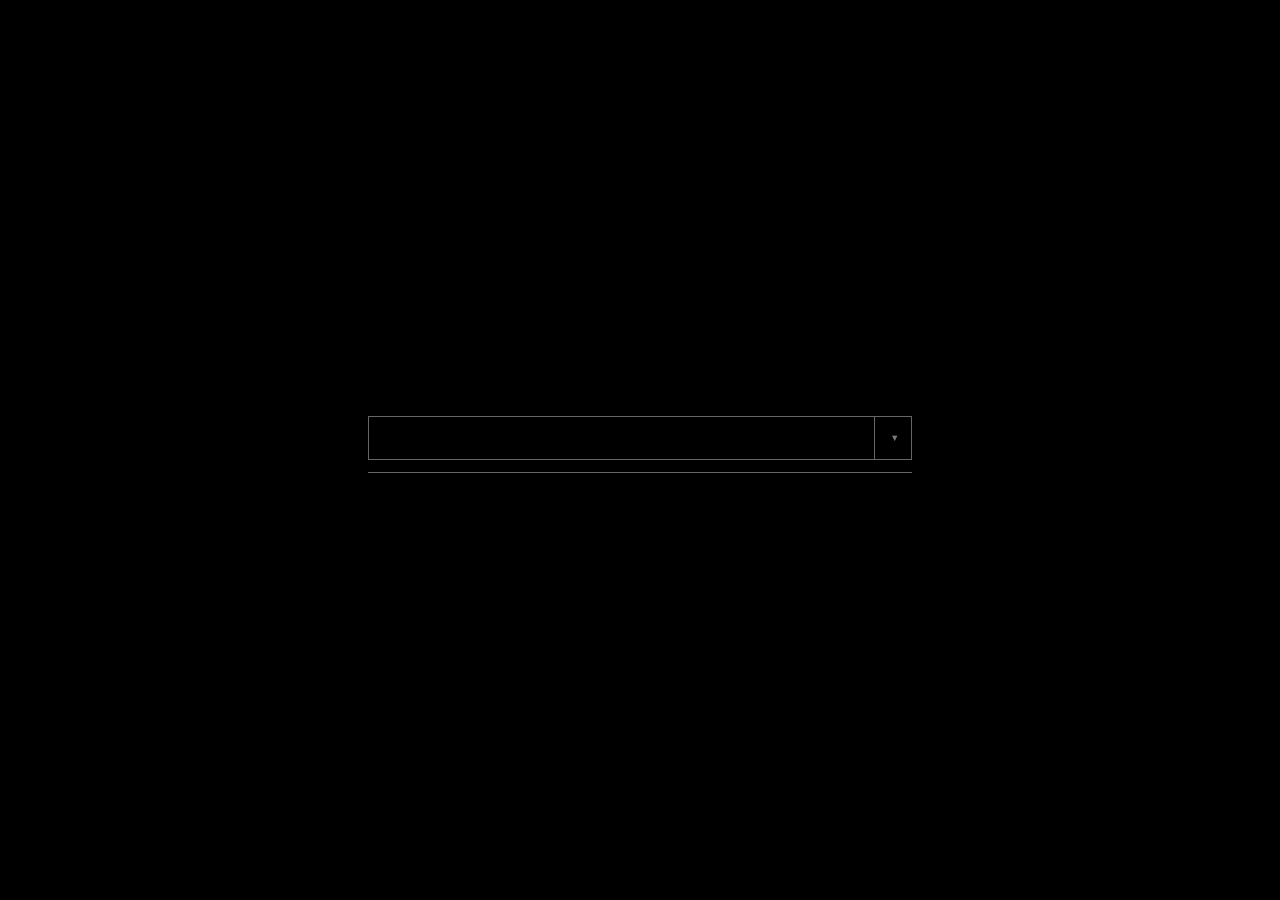
==== commit 2e00b183: "Add the five requested quality of life pieces - custom search engines: name and url fields in the dr" ====
--- a/new_tab.html
+++ b/new_tab.html
@@ -9,6 +9,7 @@
 
   <body>
     <main id="app">
+      <time id="clock" class="hidden"></time>
       <!-- command bar: engine logo, input, search, engine picker -->
       <div id="bar">
         <i id="searchIcon" aria-hidden="true"></i>
@@ -74,6 +75,32 @@
         <ul id="settings-options"></ul>
         <div class="separator"></div>
         <ul id="settings-search-engines"></ul>
+
+        <div id="engine-add">
+          <input
+            type="text"
+            id="engine-label-input"
+            placeholder="Name"
+            title="Name shown in the engine menu"
+            aria-label="Search engine name"
+          />
+          <input
+            type="text"
+            id="engine-url-input"
+            placeholder="Search url"
+            title="The query is appended to this url, or use %s as its placeholder"
+            aria-label="Search url, %s is replaced by the query"
+          />
+          <button
+            id="engine-add-btn"
+            class="icon-btn"
+            data-icon="plus"
+            aria-label="Add search engine"
+          ></button>
+        </div>
+
+        <div class="separator"></div>
+        <button id="reset-btn" type="button">Reset to defaults</button>
       </aside>
 
       <div id="toast" class="hidden" role="status" aria-live="polite"></div>
--- a/new_tab.css
+++ b/new_tab.css
@@ -1,10 +1,14 @@
 /* ------------------------------------------------------------------ tokens */
 :root {
-  /* the four palette variables are written at runtime by theme.js */
+  /* the palette variables are written at runtime by new_tab.js */
   --background: hsl(0, 0%, 0%);
   --foreground: hsl(0, 0%, 80%);
-  --foreground50: hsl(0, 0%, 60%); /* muted text, borders */
-  --foreground75: hsl(0, 0%, 12%); /* hover surface */
+  --foreground50: hsl(0, 0%, 60%); /* muted text; a theme may override it */
+
+  /* Derived from the foreground, so a theme that only styles the toolbar still
+     gets usable hairlines and a hover surface without providing those keys. */
+  --hairline: color-mix(in srgb, var(--foreground) 50%, transparent);
+  --surface: color-mix(in srgb, var(--foreground) 12%, transparent);
 
   /* type */
   --font-mono: ui-monospace, SFMono-Regular, "SF Mono", Menlo, Consolas,
@@ -25,9 +29,10 @@
 
   /* geometry */
   --width: 34rem;
-  --radius: 4px;
+  --radius: 0; /* square, to match a chrome that zeroes its own radii */
   --bar: 2.75rem;
   --tile: 2rem;
+  --tap: 1.5rem; /* minimum hit target, wcag 2.5.8 is 24px */
   --panel-width: 21rem;
 
   /* motion */
@@ -69,6 +74,7 @@
   background: none;
   border: 0;
   margin: 0;
+  padding: 0;
 }
 
 button {
@@ -115,6 +121,7 @@
 .icon-btn svg {
   width: 1rem;
   height: 1rem;
+  flex: none;
   fill: none;
   stroke: currentColor;
   stroke-width: 1.5;
@@ -137,8 +144,8 @@
   gap: var(--sp-2);
   height: var(--bar);
   padding-inline: var(--sp-3);
-  border: 1px solid var(--foreground50);
-  border-radius: 6px;
+  border: 1px solid var(--hairline);
+  border-radius: var(--radius);
   transition: border-color var(--fast) var(--ease);
 }
 
@@ -205,9 +212,9 @@
   height: 100%;
   padding-inline: var(--sp-3);
   margin-inline-end: calc(var(--sp-3) * -1);
-  border-inline-start: 1px solid var(--foreground50);
-  border-start-end-radius: 6px;
-  border-end-end-radius: 6px;
+  border-inline-start: 1px solid var(--hairline);
+  border-start-end-radius: var(--radius);
+  border-end-end-radius: var(--radius);
   font-size: var(--text-sm);
   color: var(--foreground50);
   transition: color var(--fast) var(--ease), background-color var(--fast) var(--ease);
@@ -217,7 +224,7 @@
 #engine-btn:focus-visible,
 #engine-btn[aria-expanded="true"] {
   color: var(--foreground);
-  background: var(--foreground75);
+  background: var(--surface);
 }
 
 #engine-btn .caret {
@@ -232,23 +239,31 @@
   right: 0;
   min-width: 11rem;
   padding: var(--sp-1);
-  border: 1px solid var(--foreground50);
+  border: 1px solid var(--hairline);
   border-radius: var(--radius);
   background: var(--background);
   z-index: 4;
 }
 
 #engine-menu li {
+  display: flex;
+  justify-content: space-between;
+  gap: var(--sp-4);
   padding: var(--sp-1) var(--sp-2);
   border-radius: var(--radius);
   font-size: var(--text-sm);
   color: var(--foreground50);
   cursor: pointer;
+}
+
+#engine-menu .bang {
+  color: var(--foreground50);
+  opacity: 0.75;
 }
 
 #engine-menu li:hover,
 #engine-menu li:focus-visible {
-  background: var(--foreground75);
+  background: var(--surface);
   color: var(--foreground);
   outline: none;
 }
@@ -263,7 +278,7 @@
   inset-inline: 0;
   top: calc(var(--bar) + var(--sp-3));
   padding: var(--sp-1);
-  border: 1px solid var(--foreground50);
+  border: 1px solid var(--hairline);
   border-radius: var(--radius);
   background: var(--background);
   z-index: 3;
@@ -284,8 +299,16 @@
   transition: background-color var(--fast) var(--ease);
 }
 
-#suggestions-list a img {
+/* the letter replaces a remote favicon: nothing is requested to render it */
+.suggestion-mark {
+  display: flex;
   flex: none;
+  align-items: center;
+  justify-content: center;
+  width: 1.25rem;
+  height: 1.25rem;
+  border: 1px solid var(--hairline);
+  color: var(--foreground50);
 }
 
 #suggestions-list a span {
@@ -305,7 +328,7 @@
 
 #suggestions-list a:hover,
 #suggestions-list a:focus-visible {
-  background: var(--foreground75);
+  background: var(--surface);
 }
 
 #suggestions-list a:hover span,
@@ -347,7 +370,7 @@
   display: flex;
   flex-direction: column;
   gap: var(--sp-2);
-  border-top: 1px solid var(--foreground50);
+  border-top: 1px solid var(--hairline);
   padding-top: var(--sp-3);
 }
 
@@ -381,7 +404,7 @@
   justify-content: center;
   width: var(--tile);
   height: var(--tile);
-  border: 1px solid var(--foreground50);
+  border: 1px solid var(--hairline);
   border-radius: var(--radius);
   font-size: var(--text-sm);
   color: var(--foreground50);
@@ -399,7 +422,7 @@
 .add-tile:hover,
 .add-tile:focus-visible {
   border-color: var(--foreground);
-  background: var(--foreground75);
+  background: var(--surface);
   color: var(--foreground);
 }
 
@@ -415,13 +438,18 @@
 
 .tile:hover .tile-actions,
 .tile:focus-within .tile-actions {
-  width: 2.25rem;
+  width: calc(2 * var(--tap) + var(--sp-1));
   opacity: 1;
 }
 
 .tile-actions .icon-btn {
-  width: 1rem;
-  height: 1rem;
+  width: var(--tap);
+  height: var(--tap);
+}
+
+.tile-actions .icon-btn svg {
+  width: 1.125rem;
+  height: 1.125rem;
 }
 
 /* add / edit row, only while the add tile is active */
@@ -431,7 +459,7 @@
   gap: var(--sp-2);
   height: var(--bar);
   padding-inline: var(--sp-2);
-  border-bottom: 1px solid var(--foreground50);
+  border-bottom: 1px solid var(--hairline);
 }
 
 #favorites-section.adding #add-top-site-input-container {
@@ -483,7 +511,7 @@
   right: 0;
   width: min(var(--panel-width), 88vw);
   padding: var(--sp-6) var(--sp-4) var(--sp-4);
-  border-inline-start: 1px solid var(--foreground50);
+  border-inline-start: 1px solid var(--hairline);
   background: var(--background);
   overflow-y: auto;
   z-index: 9;
@@ -507,7 +535,7 @@
 }
 
 /* real checkbox, visually hidden but still focusable */
-#settings-panel input {
+#settings-panel input[type="checkbox"] {
   position: absolute;
   width: 1px;
   height: 1px;
@@ -528,7 +556,7 @@
 }
 
 #settings-panel label:hover {
-  background: var(--foreground75);
+  background: var(--surface);
 }
 
 #settings-panel input:focus-visible + label {
@@ -589,7 +617,7 @@
   width: 1.5rem;
   height: 1px;
   margin-block: var(--sp-3);
-  background: var(--foreground50);
+  background: var(--hairline);
 }
 
 /* ------------------------------------------------------------------ toast */
@@ -600,11 +628,102 @@
   transform: translateX(-50%);
   max-width: min(92vw, var(--width));
   padding: var(--sp-2) var(--sp-3);
-  border: 1px solid var(--foreground50);
+  border: 1px solid var(--hairline);
   border-radius: var(--radius);
   background: var(--background);
   font-size: var(--text-sm);
   z-index: 10;
+}
+
+/* ------------------------------------------------------------------- clock */
+#clock {
+  align-self: center;
+  font-size: var(--text-lg);
+  font-variant-numeric: tabular-nums;
+  letter-spacing: 0.08em;
+  color: var(--foreground50);
+}
+
+/* ----------------------------------------------------- drawer: add engine */
+#engine-add {
+  display: flex;
+  align-items: center;
+  gap: var(--sp-2);
+  border-bottom: 1px solid var(--hairline);
+}
+
+#engine-add input {
+  min-width: 0;
+  height: var(--bar);
+  outline: none;
+  color: var(--foreground);
+  font-size: var(--text-sm);
+}
+
+#engine-add input:first-child {
+  flex: 0 1 42%;
+}
+
+#engine-add input:nth-child(2) {
+  flex: 1 1 58%;
+}
+
+#engine-add input::placeholder {
+  color: var(--foreground50);
+}
+
+#engine-add .icon-btn {
+  width: var(--tap);
+  height: var(--tap);
+}
+
+#reset-btn {
+  padding: var(--sp-1) var(--sp-2);
+  border-radius: var(--radius);
+  font-size: var(--text-sm);
+  color: var(--foreground50);
+  transition: color var(--fast) var(--ease), background-color var(--fast) var(--ease);
+}
+
+#reset-btn:hover,
+#reset-btn:focus-visible {
+  color: var(--foreground);
+  background: var(--surface);
+}
+
+/* custom engines get a remove control; it keeps out of the way until needed */
+#settings-panel .row-remove {
+  position: absolute;
+  top: 50%;
+  right: var(--sp-1);
+  transform: translateY(-50%);
+  width: 1.25rem;
+  height: 1.25rem;
+  opacity: 0;
+}
+
+#settings-panel li:hover .row-remove,
+#settings-panel li:focus-within .row-remove {
+  opacity: 0.5;
+}
+
+#settings-panel .row-remove:hover,
+#settings-panel .row-remove:focus-visible {
+  opacity: 1;
+}
+
+#settings-panel li:has(.row-remove) label {
+  padding-inline-end: var(--sp-5);
+}
+
+/* dragging a favourite tile onto another one reorders them */
+.tile.dragging {
+  opacity: 0.4;
+}
+
+.tile.drop-target .tile-link {
+  border-color: var(--foreground);
+  background: var(--surface);
 }
 
 /* ------------------------------------------------------------- narrow view */
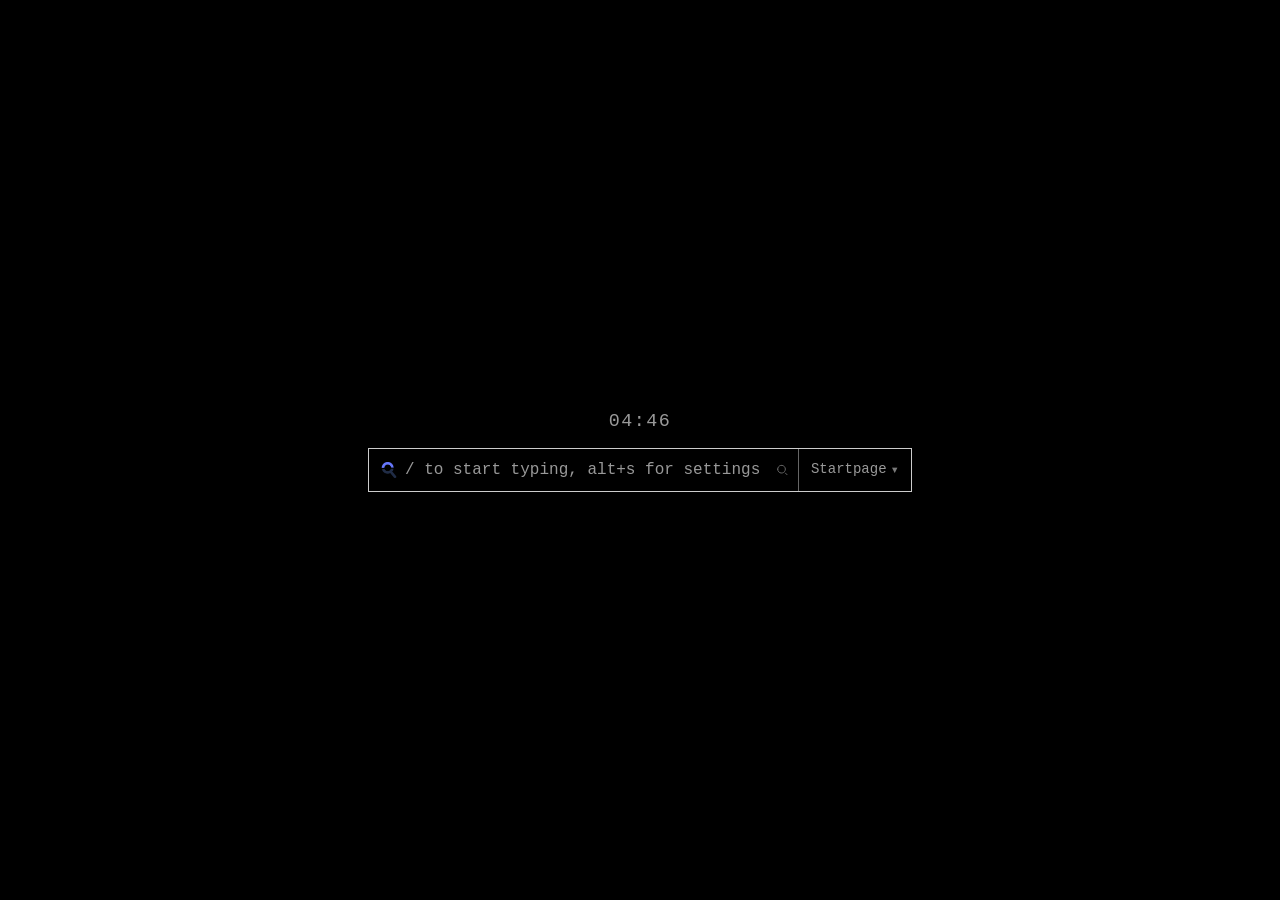
==== commit 0e7b9b1a: "Finish the remaining review items: tests, focus, clock, favicons, drawer groups Tests (no new depend" ====
--- a/new_tab.html
+++ b/new_tab.html
@@ -71,9 +71,7 @@
 
       <aside id="settings-panel" class="hidden" aria-label="Settings">
         <h2>Settings</h2>
-        <div class="separator"></div>
         <ul id="settings-options"></ul>
-        <div class="separator"></div>
         <ul id="settings-search-engines"></ul>
 
         <div id="engine-add">
--- a/new_tab.css
+++ b/new_tab.css
@@ -106,8 +106,8 @@
   display: flex;
   align-items: center;
   justify-content: center;
-  width: 1.5rem;
-  height: 1.5rem;
+  width: var(--icon);
+  height: var(--icon);
   flex: none;
   opacity: 0.5;
   transition: opacity var(--fast) var(--ease);
@@ -168,6 +168,18 @@
   width: 1rem;
   height: 1rem;
   object-fit: contain;
+}
+
+/* custom engines have no logo file, they get their initial in a box instead */
+.engine-mark {
+  display: flex;
+  align-items: center;
+  justify-content: center;
+  width: 1rem;
+  height: 1rem;
+  border: 1px solid var(--hairline);
+  font-size: var(--text-xs);
+  color: var(--foreground50);
 }
 
 #search-input {
@@ -308,7 +320,12 @@
   width: 1.25rem;
   height: 1.25rem;
   border: 1px solid var(--hairline);
-  color: var(--foreground50);
+  font-size: var(--text-xs);
+  color: var(--foreground50);
+}
+
+img.suggestion-mark {
+  object-fit: contain;
 }
 
 #suggestions-list a span {
@@ -534,6 +551,17 @@
   position: relative;
 }
 
+/* small muted heading for each drawer section */
+#settings-panel .group {
+  padding: var(--sp-3) var(--sp-2) var(--sp-1);
+  font-size: var(--text-xs);
+  color: var(--foreground50);
+}
+
+#settings-panel .group:first-child {
+  padding-top: var(--sp-1);
+}
+
 /* real checkbox, visually hidden but still focusable */
 #settings-panel input[type="checkbox"] {
   position: absolute;
@@ -741,6 +769,16 @@
     padding-inline: var(--sp-2);
   }
 
+  /* the chip already names the engine, so the logo can go and the text fits */
+  #searchIcon {
+    display: none;
+  }
+
+  #search-input,
+  #add-top-site-input-container input {
+    font-size: var(--text-sm);
+  }
+
   #engine-btn {
     padding-inline: var(--sp-2) var(--sp-2);
     margin-inline-end: calc(var(--sp-2) * -1);
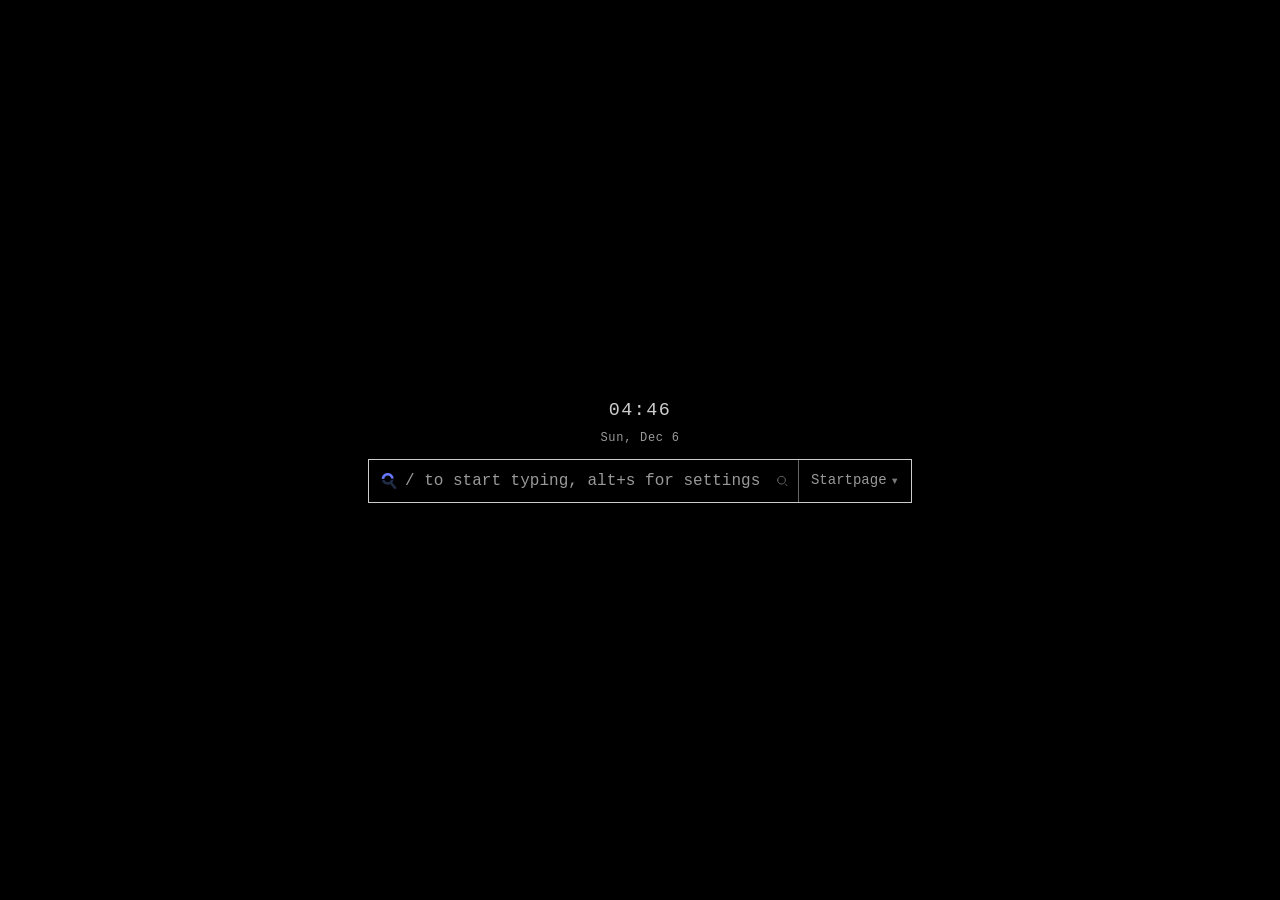
==== commit 86b576cd: "Show the date under the clock, and let new settings reach existing installs - the clock block is two" ====
--- a/new_tab.html
+++ b/new_tab.html
@@ -9,7 +9,10 @@
 
   <body>
     <main id="app">
-      <time id="clock" class="hidden"></time>
+      <div id="clock-block" class="hidden">
+        <time id="clock"></time>
+        <time id="date"></time>
+      </div>
       <!-- command bar: engine logo, input, search, engine picker -->
       <div id="bar">
         <i id="searchIcon" aria-hidden="true"></i>
--- a/new_tab.css
+++ b/new_tab.css
@@ -664,11 +664,25 @@
 }
 
 /* ------------------------------------------------------------------- clock */
+#clock-block {
+  display: flex;
+  flex-direction: column;
+  align-items: center;
+  gap: var(--sp-1);
+  align-self: center;
+}
+
 #clock {
-  align-self: center;
   font-size: var(--text-lg);
   font-variant-numeric: tabular-nums;
   letter-spacing: 0.08em;
+  color: var(--foreground);
+}
+
+#date {
+  font-size: var(--text-xs);
+  font-variant-numeric: tabular-nums;
+  letter-spacing: 0.06em;
   color: var(--foreground50);
 }
 
